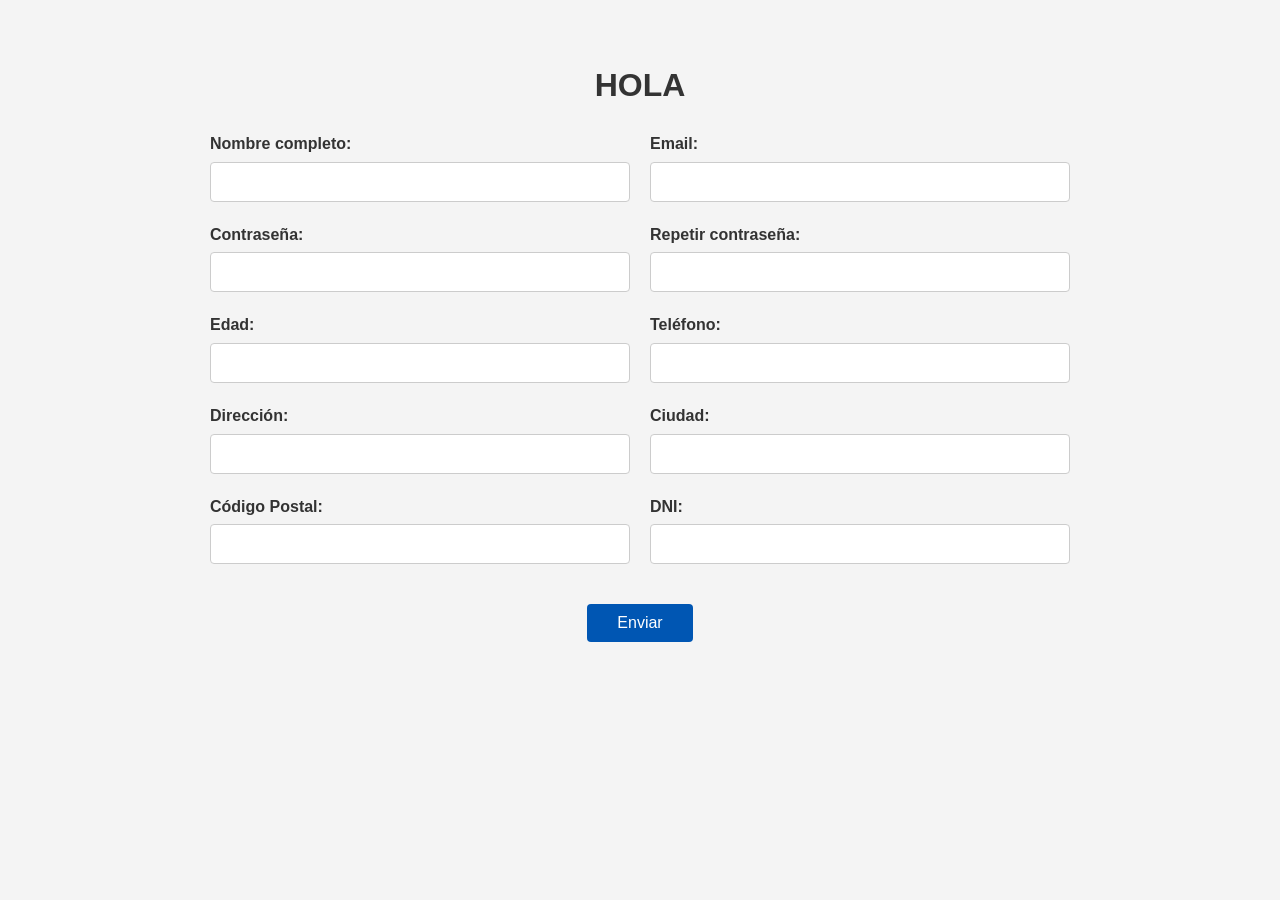
==== subscription.html @ db8e57d2 "formulario de suscripcion" ====
<!DOCTYPE html>
<html lang="es">
<head>
    <meta charset="UTF-8">
    <meta name="viewport" content="width=device-width, initial-scale=1.0">
    <title>Suscripción - Diario Digital</title>
    <link rel="stylesheet" href="css/style.css">
    <link rel="stylesheet" href="css/form.css">
    <script defer src="js/validations.js"></script>
</head>
<body>
    
    <main class="main-subscription">
        <h1 id="form-title">HOLA</h1>
        
        <form id="subscription-form">
            <div class="form-group">
                <label for="fullname">Nombre completo:</label>
                <input type="text" id="fullname" name="fullname">
                <span class="error-msg" id="err-fullname"></span>
            </div>

            <div class="form-group">
                <label for="email">Email:</label>
                <input type="text" id="email" name="email">
                <span class="error-msg" id="err-email"></span>
            </div>

            <div class="form-group">
                <label for="password">Contraseña:</label>
                <input type="password" id="password" name="password">
                <span class="error-msg" id="err-password"></span>
            </div>

            <div class="form-group">
                <label for="rep-password">Repetir contraseña:</label>
                <input type="password" id="rep-password" name="rep-password">
                <span class="error-msg" id="err-rep-password"></span>
            </div>

            <div class="form-group">
                <label for="age">Edad:</label>
                <input type="number" id="age" name="age">
                <span class="error-msg" id="err-age"></span>
            </div>

            <div class="form-group">
                <label for="phone">Teléfono:</label>
                <input type="text" id="phone" name="phone">
                <span class="error-msg" id="err-phone"></span>
            </div>

            <div class="form-group">
                <label for="address">Dirección:</label>
                <input type="text" id="address" name="address">
                <span class="error-msg" id="err-address"></span>
            </div>

            <div class="form-group">
                <label for="city">Ciudad:</label>
                <input type="text" id="city" name="city">
                <span class="error-msg" id="err-city"></span>
            </div>

            <div class="form-group">
                <label for="zipcode">Código Postal:</label>
                <input type="text" id="zipcode" name="zipcode">
                <span class="error-msg" id="err-zipcode"></span>
            </div>

            <div class="form-group">
                <label for="dni">DNI:</label>
                <input type="text" id="dni" name="dni">
                <span class="error-msg" id="err-dni"></span>
            </div>

            <div class="form-submit">
                <button type="submit" id="submit-btn">Enviar</button>
            </div>
        </form>
    </main>

    </body>
</html>
---- css/style.css ----
/* ==========================================================================
   RESET & ESTILOS GENERALES (Normalización básica)
   ========================================================================== */
* {
    margin: 0;
    padding: 0;
    box-sizing: border-box;
}

body {
    font-family: Arial, sans-serif;
    line-height: 1.6;
    background-color: #f4f4f4;
    color: #333;
}

a {
    text-decoration: none;
    color: inherit;
}

img {
    max-width: 100%;
    display: block;
}

/* ==========================================================================
   ESTILOS MOBILE FIRST (Por defecto para pantallas chicas)
   ========================================================================== */

/* Cabecera */
.main-header {
    background-color: #fff;
    border-bottom: 3px solid #b10000;
    padding: 15px;
}

.header-top {
    display: flex;
    flex-direction: column;
    align-items: center;
    text-align: center;
    gap: 5px;
}

.date, .location {
    font-size: 0.85rem;
    color: #666;
}

.logo {
    font-family: 'Georgia', serif;
    font-size: 2rem;
    font-weight: bold;
    text-transform: uppercase;
    color: #111;
    margin: 5px 0;
}

/* Menú de Navegación Mobile */
.navbar {
    background-color: #111;
    padding: 10px;
    display: flex;
    justify-content: flex-end; /* Alinea la hamburguesa a la derecha */
}

.menu-toggle {
    color: #fff;
    font-size: 1.5rem;
    cursor: pointer;
    display: block; /* Visible en Mobile */
}

.nav-links {
    display: none; /* Se oculta la barra en Mobile según la consigna */
}

/* Publicidades */
.ad-banner {
    background-color: #e0e0e0;
    color: #666;
    text-align: center;
    padding: 15px;
    font-size: 0.8rem;
    font-weight: bold;
    border: 1px dashed #999;
    margin: 10px auto;
    width: 95%;
}

.ad-box {
    background-color: #e0e0e0;
    color: #666;
    text-align: center;
    padding: 50px 15px;
    font-size: 0.8rem;
    font-weight: bold;
    border: 1px dashed #999;
    margin-bottom: 20px;
}

/* Contenedor estructural */
.container {
    display: flex;
    flex-direction: column; /* Flujo vertical en dispositivos chicos */
    gap: 20px;
    padding: 15px;
    max-width: 1200px;
    margin: 0 auto;
}

/* Bloque de Noticias */
.news-grid {
    display: flex;
    flex-direction: column;
    gap: 20px;
}

/* Noticia Principal */
.main-story {
    background-color: #fff;
    border-bottom: 2px solid #ddd;
    padding-bottom: 15px;
}

.story-image img {
    width: 100%;
    height: auto;
}

.story-content {
    padding: 15px 0;
}

.category {
    color: #b10000;
    font-size: 0.8rem;
    text-transform: uppercase;
    font-weight: bold;
}

.main-story h2 {
    font-size: 1.5rem;
    margin: 5px 0 10px 0;
}

.main-story h2 a:hover {
    color: #b10000;
}

/* Noticias Secundarias */
.secondary-stories {
    display: flex;
    flex-direction: column;
    gap: 15px;
}

.secondary-story {
    background-color: #fff;
    padding: 15px;
    border-left: 4px solid #333;
}

.secondary-story h3 {
    font-size: 1.1rem;
    margin-bottom: 5px;
}

.secondary-story h3 a:hover {
    color: #b10000;
}

/* Componente de Formulario (Heredado y adaptado) */
.form-container {
    background-color: #fff;
    padding: 20px;
    border: 1px solid #ddd;
}

.form-container h3 {
    margin-bottom: 10px;
}

.subscription-form {
    display: flex;
    flex-direction: column;
    gap: 10px;
}

.subscription-form label {
    font-weight: bold;
    font-size: 0.9rem;
}

.subscription-form input {
    padding: 8px;
    border: 1px solid #ccc;
    border-radius: 4px;
}

.btn-submit {
    background-color: #b10000;
    color: #fff;
    padding: 10px;
    border: none;
    font-weight: bold;
    cursor: pointer;
    transition: background 0.3s;
}

.btn-submit:hover {
    background-color: #800000;
}

/* Footer */
.main-footer {
    background-color: #111;
    color: #ccc;
    text-align: center;
    padding: 20px;
    font-size: 0.85rem;
    margin-top: 30px;
}

.main-footer p {
    margin: 5px 0;
}

/* ==========================================================================
   MEDIA QUERY: TABLETS (Ancho mínimo: 768px)
   ========================================================================== */
@media (min-width: 768px) {
    .header-top {
        flex-direction: row;
        justify-content: space-between; /* Distribuye fecha, logo y ubicación */
    }

    .logo {
        font-size: 2.5rem;
    }

    /* Las noticias secundarias se organizan lado a lado (2 columnas) */
    .secondary-stories {
        flex-direction: row;
        flex-wrap: wrap;
    }

    .secondary-story {
        flex: 1 1 calc(50% - 15px); /* Ocupan la mitad del espacio disponible */
    }
}

/* ==========================================================================
   MEDIA QUERY: DESKTOP (Ancho mínimo: 1024px)
   ========================================================================== */
@media (min-width: 1024px) {
    
    /* Comportamiento del Menú según la consigna */
    .menu-toggle {
        display: none; /* Desaparece el icono hamburguesa */
    }

    .navbar {
        justify-content: center; /* Centra la barra de navegación */
        padding: 0;
    }

    .nav-links {
        display: flex; /* Se muestra la lista de enlaces */
        list-style: none;
        width: 100%;
        justify-content: center;
    }

    .nav-links li a {
        display: block;
        color: #fff;
        padding: 12px 20px;
        font-weight: bold;
        transition: background 0.3s;
    }

    .nav-links li a:hover {
        background-color: #b10000;
    }

    /* Maquetación de la pantalla general en dos columnas (Layout principal) */
    .container {
        flex-direction: row; /* Coloca la grilla de noticias al lado del Sidebar */
        align-items: flex-start;
    }

    .news-grid {
        flex: 3; /* Toma el 75% del ancho */
    }

    .sidebar {
        flex: 1; /* Toma el 25% del ancho */
        position: sticky;
        top: 10px; /* El bloque lateral acompaña el scroll */
    }

    /* Ajuste fino de noticias secundarias en Desktop (pasan a 3 columnas) */
    .secondary-story {
        flex: 1 1 calc(33.333% - 15px);
    }
}
---- css/form.css ----
/* Contenedor principal */
.main-subscription {
    max-width: 900px;
    margin: 40px auto;
    padding: 20px;
    font-family: sans-serif; /* Ajusta a la fuente de tu diario */
}

#form-title {
    text-align: center;
    margin-bottom: 20px;
}

/* Grilla del formulario (Mobile First: 1 Columna) */
#subscription-form {
    display: grid;
    grid-template-columns: 1fr;
    gap: 20px;
}

.form-group {
    display: flex;
    flex-direction: column;
}

.form-group label {
    margin-bottom: 5px;
    font-weight: bold;
}

.form-group input {
    padding: 10px;
    border: 1px solid #ccc;
    border-radius: 4px;
    font-size: 16px;
}

/* Mensajes de error */
.error-msg {
    color: red;
    font-size: 12px;
    margin-top: 5px;
    display: none; /* Ocultos por defecto */
}
.error-msg.visible {
    display: block;
}

/* Botón centrado */
.form-submit {
    text-align: center;
    margin-top: 20px;
}
#submit-btn {
    padding: 10px 30px;
    background-color: #0056b3;
    color: white;
    border: none;
    border-radius: 4px;
    font-size: 16px;
    cursor: pointer;
}

/* Desktop: 2 Columnas */
@media (min-width: 768px) {
    #subscription-form {
        grid-template-columns: 1fr 1fr;
    }
    .form-submit {
        grid-column: 1 / -1; /* Hace que el contenedor del botón ocupe ambas columnas */
    }
}
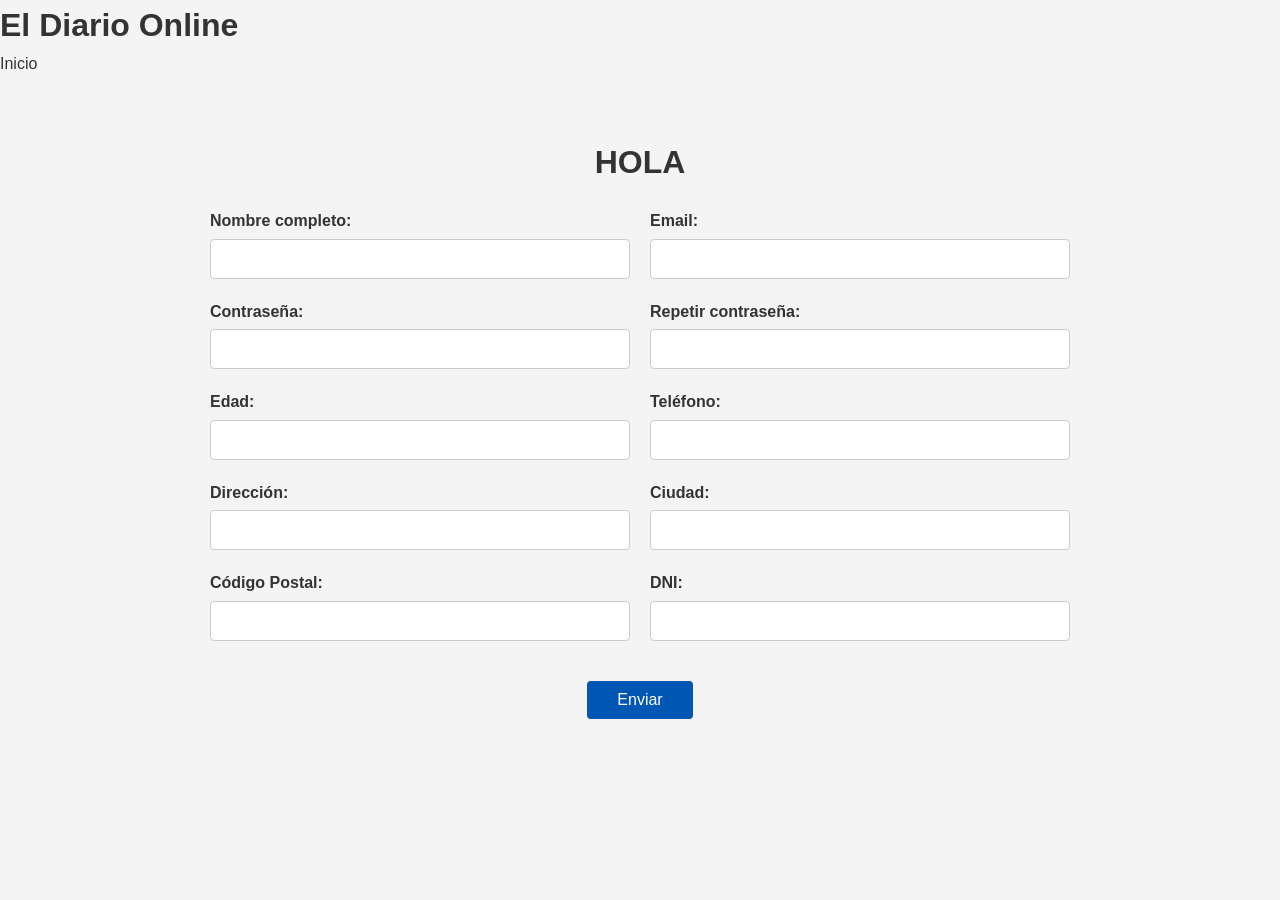
==== commit fb55e361: "correccion" ====
--- a/subscription.html
+++ b/subscription.html
@@ -9,7 +9,13 @@
     <script defer src="js/validations.js"></script>
 </head>
 <body>
-    
+    <header>
+        <h1><a href="index.html">El Diario Online</a></h1> </header>
+
+        <nav>
+            <ul>
+                <li><a href="index.html">Inicio</a></li> </ul>
+        </nav>
     <main class="main-subscription">
         <h1 id="form-title">HOLA</h1>
         
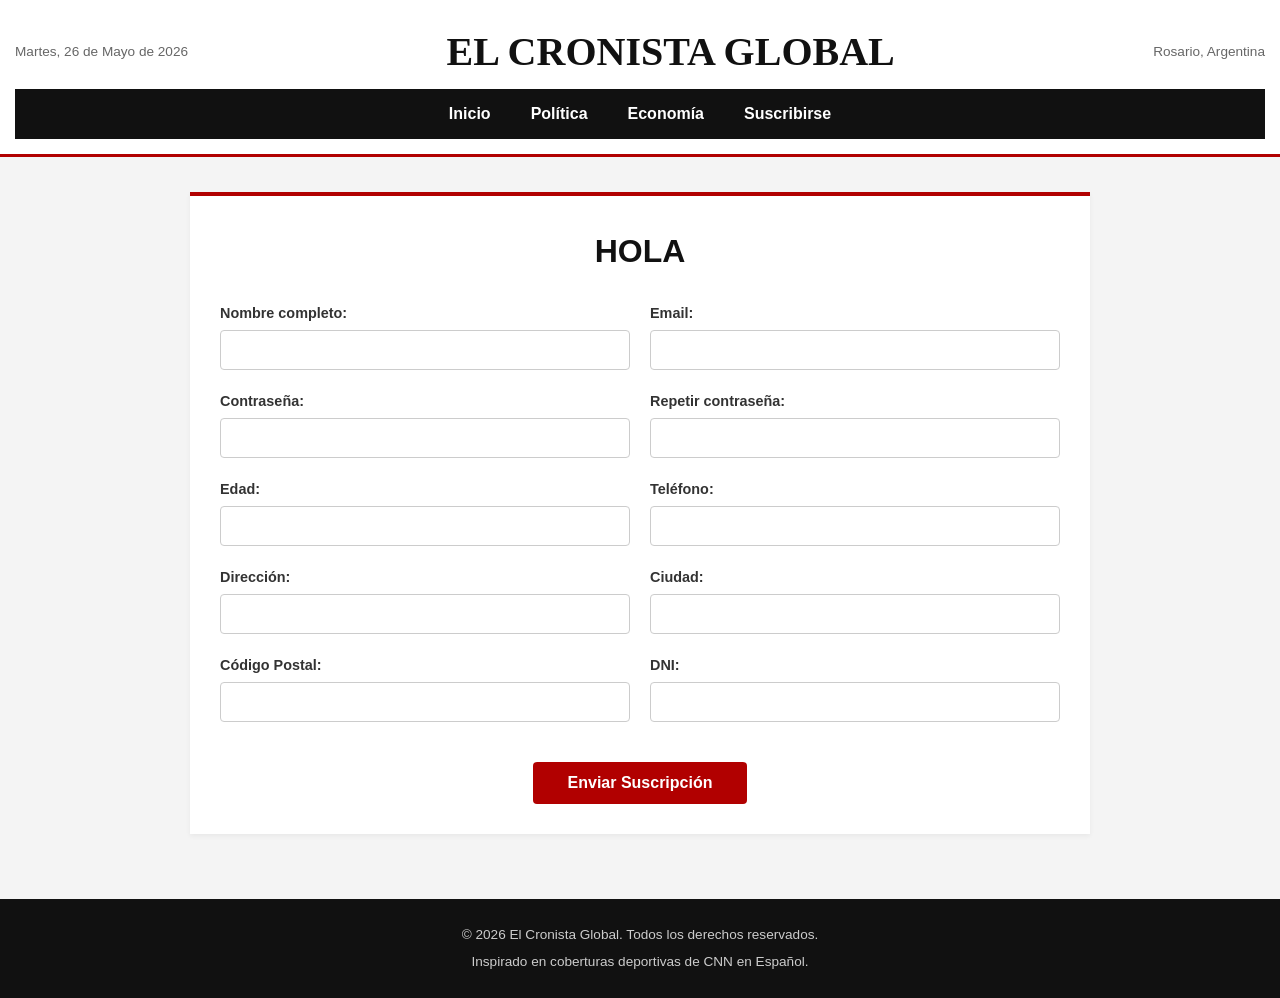
==== commit c913508f: "re estilizacion" ====
--- a/subscription.html
+++ b/subscription.html
@@ -3,88 +3,107 @@
 <head>
     <meta charset="UTF-8">
     <meta name="viewport" content="width=device-width, initial-scale=1.0">
-    <title>Suscripción - Diario Digital</title>
+    <title>Suscripción - El Cronista Global</title>
     <link rel="stylesheet" href="css/style.css">
     <link rel="stylesheet" href="css/form.css">
     <script defer src="js/validations.js"></script>
 </head>
 <body>
-    <header>
-        <h1><a href="index.html">El Diario Online</a></h1> </header>
 
-        <nav>
-            <ul>
-                <li><a href="index.html">Inicio</a></li> </ul>
+    <header class="main-header">
+        <div class="header-top">
+            <span class="date">Martes, 26 de Mayo de 2026</span>
+            <h1 class="logo">El Cronista Global</h1>
+            <span class="location">Rosario, Argentina</span>
+        </div>
+        
+        <nav class="navbar">
+            <div class="menu-toggle" aria-label="Abrir menú">☰</div>
+            <ul class="nav-links">
+                <li><a href="index.html">Inicio</a></li>
+                <li><a href="#">Política</a></li>
+                <li><a href="#">Economía</a></li>
+                <li><a href="subscription.html">Suscribirse</a></li>
+            </ul>
         </nav>
-    <main class="main-subscription">
-        <h1 id="form-title">HOLA</h1>
-        
-        <form id="subscription-form">
-            <div class="form-group">
-                <label for="fullname">Nombre completo:</label>
-                <input type="text" id="fullname" name="fullname">
-                <span class="error-msg" id="err-fullname"></span>
-            </div>
+    </header>
 
-            <div class="form-group">
-                <label for="email">Email:</label>
-                <input type="text" id="email" name="email">
-                <span class="error-msg" id="err-email"></span>
-            </div>
+    <main class="container">
+        <div class="main-subscription">
+            <h1 id="form-title">HOLA</h1>
+            
+            <form id="subscription-form">
+                <div class="form-group">
+                    <label for="fullname">Nombre completo:</label>
+                    <input type="text" id="fullname" name="fullname">
+                    <span class="error-msg" id="err-fullname"></span>
+                </div>
 
-            <div class="form-group">
-                <label for="password">Contraseña:</label>
-                <input type="password" id="password" name="password">
-                <span class="error-msg" id="err-password"></span>
-            </div>
+                <div class="form-group">
+                    <label for="email">Email:</label>
+                    <input type="text" id="email" name="email">
+                    <span class="error-msg" id="err-email"></span>
+                </div>
 
-            <div class="form-group">
-                <label for="rep-password">Repetir contraseña:</label>
-                <input type="password" id="rep-password" name="rep-password">
-                <span class="error-msg" id="err-rep-password"></span>
-            </div>
+                <div class="form-group">
+                    <label for="password">Contraseña:</label>
+                    <input type="password" id="password" name="password">
+                    <span class="error-msg" id="err-password"></span>
+                </div>
 
-            <div class="form-group">
-                <label for="age">Edad:</label>
-                <input type="number" id="age" name="age">
-                <span class="error-msg" id="err-age"></span>
-            </div>
+                <div class="form-group">
+                    <label for="rep-password">Repetir contraseña:</label>
+                    <input type="password" id="rep-password" name="rep-password">
+                    <span class="error-msg" id="err-rep-password"></span>
+                </div>
 
-            <div class="form-group">
-                <label for="phone">Teléfono:</label>
-                <input type="text" id="phone" name="phone">
-                <span class="error-msg" id="err-phone"></span>
-            </div>
+                <div class="form-group">
+                    <label for="age">Edad:</label>
+                    <input type="number" id="age" name="age">
+                    <span class="error-msg" id="err-age"></span>
+                </div>
 
-            <div class="form-group">
-                <label for="address">Dirección:</label>
-                <input type="text" id="address" name="address">
-                <span class="error-msg" id="err-address"></span>
-            </div>
+                <div class="form-group">
+                    <label for="phone">Teléfono:</label>
+                    <input type="text" id="phone" name="phone">
+                    <span class="error-msg" id="err-phone"></span>
+                </div>
 
-            <div class="form-group">
-                <label for="city">Ciudad:</label>
-                <input type="text" id="city" name="city">
-                <span class="error-msg" id="err-city"></span>
-            </div>
+                <div class="form-group">
+                    <label for="address">Dirección:</label>
+                    <input type="text" id="address" name="address">
+                    <span class="error-msg" id="err-address"></span>
+                </div>
 
-            <div class="form-group">
-                <label for="zipcode">Código Postal:</label>
-                <input type="text" id="zipcode" name="zipcode">
-                <span class="error-msg" id="err-zipcode"></span>
-            </div>
+                <div class="form-group">
+                    <label for="city">Ciudad:</label>
+                    <input type="text" id="city" name="city">
+                    <span class="error-msg" id="err-city"></span>
+                </div>
 
-            <div class="form-group">
-                <label for="dni">DNI:</label>
-                <input type="text" id="dni" name="dni">
-                <span class="error-msg" id="err-dni"></span>
-            </div>
+                <div class="form-group">
+                    <label for="zipcode">Código Postal:</label>
+                    <input type="text" id="zipcode" name="zipcode">
+                    <span class="error-msg" id="err-zipcode"></span>
+                </div>
 
-            <div class="form-submit">
-                <button type="submit" id="submit-btn">Enviar</button>
-            </div>
-        </form>
+                <div class="form-group">
+                    <label for="dni">DNI:</label>
+                    <input type="text" id="dni" name="dni">
+                    <span class="error-msg" id="err-dni"></span>
+                </div>
+
+                <div class="form-submit">
+                    <button type="submit" id="submit-btn">Enviar Suscripción</button>
+                </div>
+            </form>
+        </div>
     </main>
 
-    </body>
+    <footer class="main-footer">
+        <p>&copy; 2026 El Cronista Global. Todos los derechos reservados.</p>
+        <p>Inspirado en coberturas deportivas de CNN en Español.</p>
+    </footer>
+
+</body>
 </html>
--- a/css/style.css
+++ b/css/style.css
@@ -62,18 +62,18 @@
     background-color: #111;
     padding: 10px;
     display: flex;
-    justify-content: flex-end; /* Alinea la hamburguesa a la derecha */
+    justify-content: flex-end; 
 }
 
 .menu-toggle {
     color: #fff;
     font-size: 1.5rem;
     cursor: pointer;
-    display: block; /* Visible en Mobile */
+    display: block; 
 }
 
 .nav-links {
-    display: none; /* Se oculta la barra en Mobile según la consigna */
+    display: none; 
 }
 
 /* Publicidades */
@@ -103,7 +103,7 @@
 /* Contenedor estructural */
 .container {
     display: flex;
-    flex-direction: column; /* Flujo vertical en dispositivos chicos */
+    flex-direction: column; 
     gap: 20px;
     padding: 15px;
     max-width: 1200px;
@@ -171,7 +171,7 @@
     color: #b10000;
 }
 
-/* Componente de Formulario (Heredado y adaptado) */
+/* Componente de Formulario Lateral */
 .form-container {
     background-color: #fff;
     padding: 20px;
@@ -233,21 +233,20 @@
 @media (min-width: 768px) {
     .header-top {
         flex-direction: row;
-        justify-content: space-between; /* Distribuye fecha, logo y ubicación */
+        justify-content: space-between; 
     }
 
     .logo {
         font-size: 2.5rem;
     }
 
-    /* Las noticias secundarias se organizan lado a lado (2 columnas) */
     .secondary-stories {
         flex-direction: row;
         flex-wrap: wrap;
     }
 
     .secondary-story {
-        flex: 1 1 calc(50% - 15px); /* Ocupan la mitad del espacio disponible */
+        flex: 1 1 calc(50% - 15px); 
     }
 }
 
@@ -256,18 +255,17 @@
    ========================================================================== */
 @media (min-width: 1024px) {
     
-    /* Comportamiento del Menú según la consigna */
     .menu-toggle {
-        display: none; /* Desaparece el icono hamburguesa */
+        display: none; 
     }
 
     .navbar {
-        justify-content: center; /* Centra la barra de navegación */
+        justify-content: center; 
         padding: 0;
     }
 
     .nav-links {
-        display: flex; /* Se muestra la lista de enlaces */
+        display: flex; 
         list-style: none;
         width: 100%;
         justify-content: center;
@@ -285,23 +283,21 @@
         background-color: #b10000;
     }
 
-    /* Maquetación de la pantalla general en dos columnas (Layout principal) */
     .container {
-        flex-direction: row; /* Coloca la grilla de noticias al lado del Sidebar */
+        flex-direction: row; 
         align-items: flex-start;
     }
 
     .news-grid {
-        flex: 3; /* Toma el 75% del ancho */
+        flex: 3; 
     }
 
     .sidebar {
-        flex: 1; /* Toma el 25% del ancho */
+        flex: 1; 
         position: sticky;
-        top: 10px; /* El bloque lateral acompaña el scroll */
-    }
-
-    /* Ajuste fino de noticias secundarias en Desktop (pasan a 3 columnas) */
+        top: 10px; 
+    }
+
     .secondary-story {
         flex: 1 1 calc(33.333% - 15px);
     }
--- a/css/form.css
+++ b/css/form.css
@@ -1,14 +1,18 @@
-/* Contenedor principal */
+/* Contenedor principal adaptado a la estética del diario */
 .main-subscription {
+    width: 100%;
     max-width: 900px;
-    margin: 40px auto;
-    padding: 20px;
-    font-family: sans-serif; /* Ajusta a la fuente de tu diario */
+    margin: 20px auto;
+    padding: 30px;
+    background-color: #fff;
+    border-top: 4px solid #b10000;
+    box-shadow: 0 2px 5px rgba(0,0,0,0.05);
 }
 
 #form-title {
     text-align: center;
-    margin-bottom: 20px;
+    margin-bottom: 25px;
+    color: #111;
 }
 
 /* Grilla del formulario (Mobile First: 1 Columna) */
@@ -26,6 +30,8 @@
 .form-group label {
     margin-bottom: 5px;
     font-weight: bold;
+    color: #333;
+    font-size: 0.9rem;
 }
 
 .form-group input {
@@ -35,30 +41,43 @@
     font-size: 16px;
 }
 
+.form-group input:focus {
+    outline: none;
+    border-color: #b10000;
+}
+
 /* Mensajes de error */
 .error-msg {
-    color: red;
+    color: #b10000;
     font-size: 12px;
     margin-top: 5px;
-    display: none; /* Ocultos por defecto */
+    display: none;
+    font-weight: bold;
 }
 .error-msg.visible {
     display: block;
 }
 
-/* Botón centrado */
+/* Botón centrado adaptado a los colores del sitio */
 .form-submit {
     text-align: center;
     margin-top: 20px;
 }
+
 #submit-btn {
-    padding: 10px 30px;
-    background-color: #0056b3;
+    padding: 12px 35px;
+    background-color: #b10000; /* Rojo del diario */
     color: white;
     border: none;
     border-radius: 4px;
     font-size: 16px;
+    font-weight: bold;
     cursor: pointer;
+    transition: background 0.3s;
+}
+
+#submit-btn:hover {
+    background-color: #800000;
 }
 
 /* Desktop: 2 Columnas */
@@ -67,6 +86,6 @@
         grid-template-columns: 1fr 1fr;
     }
     .form-submit {
-        grid-column: 1 / -1; /* Hace que el contenedor del botón ocupe ambas columnas */
+        grid-column: 1 / -1;
     }
 }
